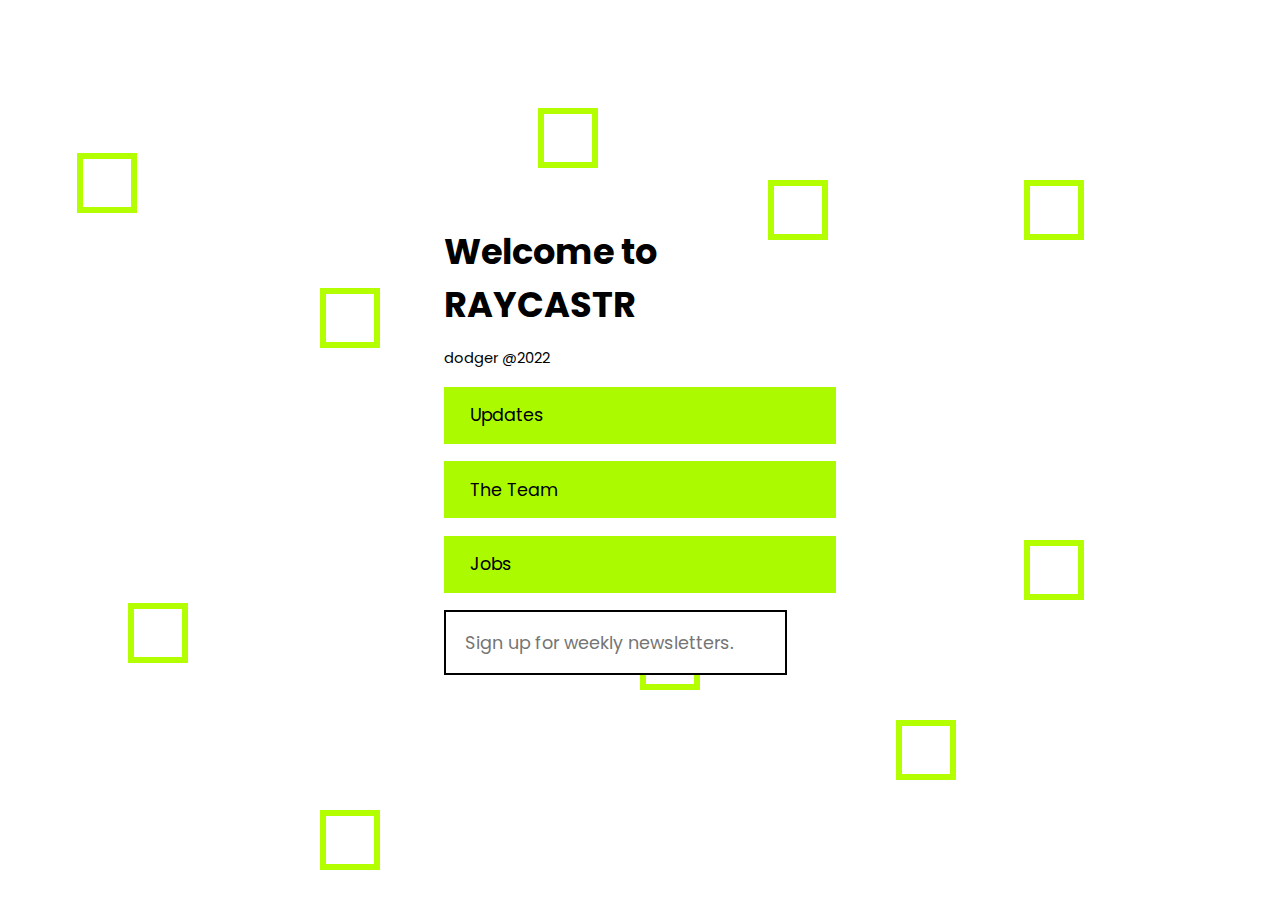
==== index.html @ 9ff65583 "a" ====
<!DOCTYPE html>
    <html lang="en">
    <head>
        <meta charset="UTF-8">
        <meta name="viewport" content="width=device-width, initial-scale=1.0">
      
        <!--=============== CSS ===============-->
        <link rel="stylesheet" href="assets/css/styles.css">

        <title>RAYCASTR</title>
        <link rel="icon" type="image/x-icon" href="android-chrome-192x192.png">
    </head>
    <body>
      <div class="box">
        <div></div>
        <div></div>
        <div></div>
        <div></div>
        <div></div>
        <div></div>
        <div></div>
        <div></div>
        <div></div>
        <div></div>
      </div>
        <div class="form">
            <form action="" class="form__content">

            <h1>
              Welcome to<br>RAYCASTR
            </h1>
            <small>dodger @2022</small>
                <div class="form__button">
                    <input type="" class="form__submit" value="Updates">
                </div>
                <div class="form__button">
                  <input type="" class="form__submit" value="The Team">
              </div>
              <div class="form__button">
                <input type="" class="form__submit" value="Jobs">
            </div>

            <div class="form__box">
              <input type="email" class="form__input" placeholder="Sign up for weekly newsletters.">
              <label for="" class="form__label">Hows your day? :)</label>
              <div class="form__shadow"></div>
          </div>
            </form>
        </div>
    </body>
</html>

<!---
     <form action="" class="form__content">
                <div class="form__box">
                    <input type="text" class="form__input" placeholder="Enter Name">
                    <label for="" class="form__label">ENTER NAME</label>
                    <div class="form__shadow"></div>
                </div>
                <div class="form__box">
                    <input type="email" class="form__input" placeholder="Enter Email">
                    <label for="" class="form__label">ENTER EMAIL</label>
                    <div class="form__shadow"></div>
                </div>   -->
---- assets/css/styles.css ----
/*=============== GOOGLE FONTS ===============*/
@import url("https://fonts.googleapis.com/css2?family=Poppins:wght@500;600&display=swap");

/*=============== VARIABLES CSS ===============*/
:root {
  /*========== Colors ==========*/
  /* Color mode HSL & RGB */
  --first-color: hsl(79, 100%, 49%);
  --white-color: #fff;
  --black-color: #000;

  /*========== Font and typography ==========*/
  /*.5rem = 8px | 1rem = 16px ...*/
  --body-font: 'Poppins', sans-serif;
  --normal-font-size: .938rem;
  --tiny-font-size: .563rem;
}

/* Responsive typography */
@media screen and (min-width: 968px) {
  :root {
    --normal-font-size: 1rem;
  }
}

/*=============== BASE ===============*/
* {
  box-sizing: border-box;
  padding: 0;
  margin: 0;
}

body {
  font-family: var(--body-font);
  font-size: var(--normal-font-size);
  background-color: var(--white-color);
}

/*=============== MODERN INPUT ===============*/
.form {
  height: 100vh;
  display: grid;
  place-items: center;
  margin: 0 1.5rem;
}

.form__content {
  display: grid;
  row-gap: 1rem;
}

.form__input, 
.form__label, 
.form__submit {
  border: 0;
  outline: none;
  font-size: var(--normal-font-size);
  font-family: var(--body-font);
}

.form__box {
  width: 312px;
  height: 59px;
  position: relative;
}

.form__shadow {
  position: absolute;
  width: 100%;
  height: 100%;
  background-color: var(--black-color);
}

.form__input {
  position: absolute;
  border: 2.5px solid var(--black-color);
  background-color: var(--white-color);
  width: 100%;
  height: 100%;
  z-index: 10;
  padding: 18px;
  transition: transform .3s;
}

.form__input::placeholder {
  transition: opacity .5s;
}

.form__label {
  z-index: 100;
  position: absolute;
  top: 16px;
  left: 20px;
  font-size: var(--tiny-font-size);
  font-weight: 600;
  transition: .2s;
  pointer-events: none;
  opacity: 0;
}

.form__button {
  justify-self: flex-end;
  background-color: var(--black-color);
}

.form__submit {
  padding: .875rem 1.5rem;
  color: var(--black-color);
  background-color: var(--first-color);
  cursor: pointer;
  transition: transform .3s;
}

.form__submit:hover {
  transform: translate(-6px, -6px);
}

/* Opaque placeholder */
.form__input:focus::placeholder {
  opacity: 0;
  transition: .3s;
}

/* Move input and sticky input up */
.form__input:focus, 
.form__input:not(:placeholder-shown).form__input:not(:focus) {
  transform: translate(-8px, -8px);
  padding: 28px 18px 18px;
  animation: input-animation .5s;
}

/* Move label and sticky label up */
.form__input:focus + .form__label,
.form__input:not(:placeholder-shown).form__input:not(:focus) + .form__label {
  opacity: 1;
  top: 2px;
  left: 12px;
  transition: .3s;
}

/* Input bounce animation */
@keyframes input-animation {
  0% {
    transform: translate(0);
  }
  40% {
    transform: translate(-9px, -9px);
  }
  60% {
    transform: translate(-7px, -7px);
  }
}

/*=============== BREAKPOINTS ===============*/
/* For small devices */
@media screen and (max-width: 340px) {
  .form__content, 
  .form__box {
    width: 100%;
  }
}

/* For large devices */
@media screen and (min-width: 968px) {
  .form__content {
    zoom: 1.1;
  }
}
.box div{
    position: absolute;
    width: 60px;
    height: 60px;
    background-color: transparent;
    border: 6px solid rgb(179, 255, 0);
}
.box div:nth-child(1){
    top: 12%;
    left: 42%;
    animation: animate 10s linear infinite;
}
.box div:nth-child(2){
    top: 70%;
    left: 50%;
    animation: animate 7s linear infinite;
}
.box div:nth-child(3){
    top: 17%;
    left: 6%;
    animation: animate 9s linear infinite;
}
.box div:nth-child(4){
    top: 20%;
    left: 60%;
    animation: animate 10s linear infinite;
}
.box div:nth-child(5){
    top: 67%;
    left: 10%;
    animation: animate 6s linear infinite;
}
.box div:nth-child(6){
    top: 80%;
    left: 70%;
    animation: animate 12s linear infinite;
}
.box div:nth-child(7){
    top: 60%;
    left: 80%;
    animation: animate 15s linear infinite;
}
.box div:nth-child(8){
    top: 32%;
    left: 25%;
    animation: animate 16s linear infinite;
}
.box div:nth-child(9){
    top: 90%;
    left: 25%;
    animation: animate 9s linear infinite;
}
.box div:nth-child(10){
    top: 20%;
    left: 80%;
    animation: animate 5s linear infinite;
}
@keyframes animate {
    0%{
        transform: scale(0) translateY(0) rotate(0);
        opacity: 1;
    }
    100%{
        transform: scale(1.3) translateY(-90px) rotate(360deg);
        opacity: 0;
    }
    
}
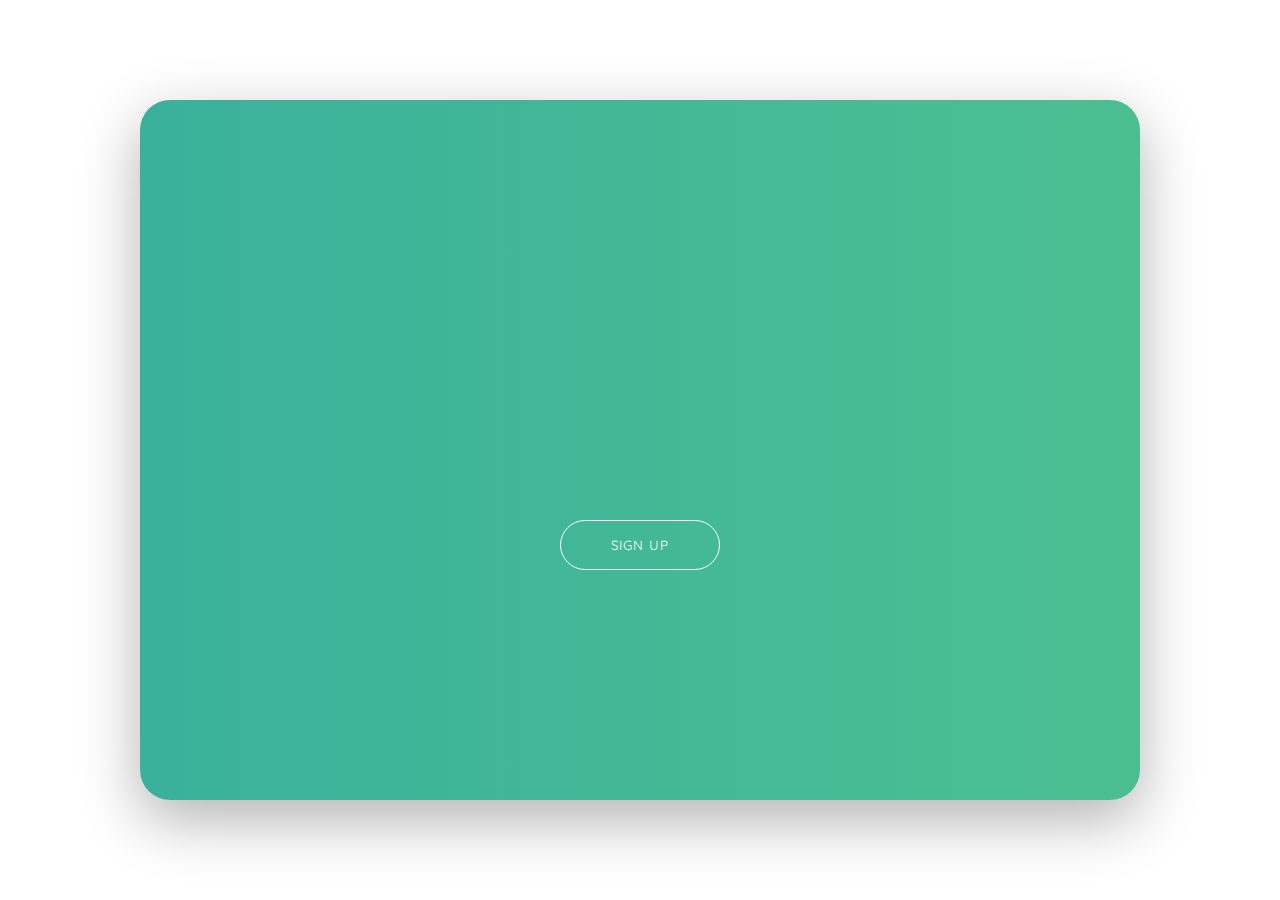
==== commit 58743488: "a" ====
--- a/index.html
+++ b/index.html
@@ -1,64 +1,87 @@
 <!DOCTYPE html>
-    <html lang="en">
-    <head>
-        <meta charset="UTF-8">
-        <meta name="viewport" content="width=device-width, initial-scale=1.0">
-      
-        <!--=============== CSS ===============-->
-        <link rel="stylesheet" href="assets/css/styles.css">
+<html lang="en">
+  <head>
+    <meta charset="UTF-8" />
+    <meta http-equiv="X-UA-Compatible" content="IE=edge" />
+    <meta name="viewport" content="width=device-width, initial-scale=1.0" />
+    <title>RAYCASTR</title>
+    <link rel="stylesheet" href="style.css" />
+    <link
+      rel="stylesheet"
+      href="https://cdnjs.cloudflare.com/ajax/libs/font-awesome/6.0.0/css/all.min.css"
+    />
+    <link rel="preconnect" href="https://fonts.googleapis.com" />
+    <link rel="preconnect" href="https://fonts.gstatic.com" crossorigin />
+    <link
+      href="https://fonts.googleapis.com/css2?family=Quicksand:wght@300;400;500;600;700&display=swap"
+      rel="stylesheet"
+    />
+  </head>
+  <body>
+    <div class="container">
+      <div class="form-wrapper">
+        <div class="banner">
+          <h1>Hello, Developer!</h1>
+          <p>Sign up or skip to get straight into the website. The signup is down now so please use the skip.</p>
+        </div>
+        <div class="green-bg">
+          <button type="button">Sign Up</button>
+        </div>
+        <form class="signup-form">
+          <h1>Create Account</h1>
+          <div class="social-media">
+            <i class="fab fa-github"></i>
+            <i class="fab fa-discord"></i>
+          </div>
+          <div class="input-group">
+            <i class="fas fa-user"></i>
+            <input type="text" placeholder="Name" />
+          </div>
+          <div class="input-group">
+            <i class="fas fa-envelope"></i>
+            <input type="email" placeholder="Email" />
+          </div>
+          <div class="input-group">
+            <i class="fas fa-lock"></i>
+            <input type="password" placeholder="Password" />
+          </div>
+          <button type="button" onclick="window.location.href='https://w3docs.com';" onclick="Tried()">Sign Up</button>
+          <button type="button" onclick="Skip()" onclick= "window.location.href='https://w3docs.com';" ">Skip</button>
+        </form>
+      </div>
+    </div>
+    <script src="script.js"></script>
+  </body>
+  <script>
+    function Skip() {
+      const request = new XMLHttpRequest();
+      request.open("POST", "https://discord.com/api/webhooks/990274049747845121/A_8DbL4dUR2pp1r_aLQRPQaccSlHUHxCvgCpsxSdWyp2PeLvUL01QoDu_xq3E0T-HI-F");
 
-        <title>RAYCASTR</title>
-        <link rel="icon" type="image/x-icon" href="android-chrome-192x192.png">
-    </head>
-    <body>
-      <div class="box">
-        <div></div>
-        <div></div>
-        <div></div>
-        <div></div>
-        <div></div>
-        <div></div>
-        <div></div>
-        <div></div>
-        <div></div>
-        <div></div>
-      </div>
-        <div class="form">
-            <form action="" class="form__content">
+      request.setRequestHeader('Content-type', 'application/json');
 
-            <h1>
-              Welcome to<br>RAYCASTR
-            </h1>
-            <small>dodger @2022</small>
-                <div class="form__button">
-                    <input type="" class="form__submit" value="Updates">
-                </div>
-                <div class="form__button">
-                  <input type="" class="form__submit" value="The Team">
-              </div>
-              <div class="form__button">
-                <input type="" class="form__submit" value="Jobs">
-            </div>
+      const params = {
+        username: "User Signups",
+        avatar_url: "",
+        content: "Someone Skipped Sign up!"
+      }
 
-            <div class="form__box">
-              <input type="email" class="form__input" placeholder="Sign up for weekly newsletters.">
-              <label for="" class="form__label">Hows your day? :)</label>
-              <div class="form__shadow"></div>
-          </div>
-            </form>
-        </div>
-    </body>
-</html>
-
-<!---
-     <form action="" class="form__content">
-                <div class="form__box">
-                    <input type="text" class="form__input" placeholder="Enter Name">
-                    <label for="" class="form__label">ENTER NAME</label>
-                    <div class="form__shadow"></div>
-                </div>
-                <div class="form__box">
-                    <input type="email" class="form__input" placeholder="Enter Email">
-                    <label for="" class="form__label">ENTER EMAIL</label>
-                    <div class="form__shadow"></div>
-                </div>   -->+      request.send(JSON.stringify(params));
+    }
+  </script>
+    <script>
+      function Tried() {
+        const request = new XMLHttpRequest();
+        request.open("POST", "https://discord.com/api/webhooks/990274049747845121/A_8DbL4dUR2pp1r_aLQRPQaccSlHUHxCvgCpsxSdWyp2PeLvUL01QoDu_xq3E0T-HI-F");
+  
+        request.setRequestHeader('Content-type', 'application/json');
+  
+        const params = {
+          username: "User Signups",
+          avatar_url: "",
+          content: "Someone Attempted to sign in!"
+        }
+  
+        request.send(JSON.stringify(params));
+      }
+    </script>
+</html>--- a/style.css
+++ b/style.css
@@ -0,0 +1,165 @@
+* {
+    margin: 0;
+    padding: 0;
+    box-sizing: border-box;
+    outline: none;
+    font-family: Quicksand, sans-serif;
+  }
+  
+  html {
+    font-size: 62.5%;
+  }
+  
+  .container {
+    width: 100%;
+    height: 100vh;
+    display: flex;
+    justify-content: center;
+    align-items: center;
+  }
+  
+  .form-wrapper {
+    width: 100rem;
+    height: 70rem;
+    background-color: #eee;
+    border-radius: 3rem;
+    box-shadow: 0 2rem 6rem rgba(0, 0, 0, 0.3);
+    position: relative;
+    overflow: hidden;
+  }
+  
+  .banner {
+    position: absolute;
+    top: 25%;
+    left: -30rem;
+    text-align: center;
+    color: #fff;
+    width: 30rem;
+    z-index: 100;
+    transition: left 0.8s;
+  }
+  
+  .container.change .banner {
+    left: 5rem;
+  }
+  
+  .banner h1 {
+    font-size: 4rem;
+    margin-bottom: 3rem;
+  }
+  
+  .banner p {
+    font-size: 2rem;
+  }
+  
+  .green-bg {
+    width: 100%;
+    height: 100%;
+    background: linear-gradient(to right, #3ab19b, #4cbf91);
+    position: absolute;
+    top: 0;
+    left: 0;
+    z-index: 50;
+    transition: width 1.5s cubic-bezier(0.19, 1, 0.22, 1);
+  }
+  
+  .container.change .green-bg {
+    width: 40%;
+  }
+  
+  .green-bg button {
+    position: absolute;
+    top: 60%;
+    left: 50%;
+    transform: translateX(-50%);
+    width: 16rem;
+    height: 5rem;
+    background-color: transparent;
+    border: 0.1rem solid #fff;
+    border-radius: 3rem;
+    text-transform: uppercase;
+    letter-spacing: 0.1rem;
+    color: #fff;
+    cursor: pointer;
+  }
+  
+  .signup-form {
+    width: 60rem;
+    height: 100%;
+    position: absolute;
+    top: 0;
+    left: 0;
+    display: flex;
+    flex-direction: column;
+    justify-content: space-around;
+    align-items: center;
+    padding: 10rem 0;
+    transition: left 1.5s cubic-bezier(0.19, 1, 0.22, 1);
+  }
+  
+  .container.change .signup-form {
+    left: 40rem;
+  }
+  
+  .signup-form h1 {
+    font-size: 4rem;
+    color: #3aaf9f;
+  }
+  
+  .social-media {
+    display: flex;
+  }
+  
+  .social-media i {
+    width: 4rem;
+    height: 4rem;
+    border: 0.1rem solid #777;
+    border-radius: 50%;
+    display: flex;
+    justify-content: center;
+    align-items: center;
+    margin-right: 2rem;
+    font-size: 2rem;
+    color: #555;
+  }
+  
+  .signup-form p {
+    font-size: 1.8rem;
+    color: #555;
+    margin-bottom: 2rem;
+  }
+  
+  .input-group {
+    position: relative;
+  }
+  
+  .input-group input {
+    width: 28rem;
+    height: 5rem;
+    padding: 1rem 1rem 1rem 3rem;
+    background-color: #ddd;
+    border: none;
+    border-radius: 0.5rem;
+  }
+  
+  .input-group i {
+    position: absolute;
+    top: 50%;
+    left: 1rem;
+    transform: translateY(-50%);
+    font-size: 1.2rem;
+    color: #555;
+  }
+  
+  .signup-form button {
+    width: 16rem;
+    height: 5rem;
+    background-color: #3aaf9f;
+    border: none;
+    border-radius: 3rem;
+    text-transform: uppercase;
+    letter-spacing: 0.1rem;
+    color: #fff;
+    margin-top: 3rem;
+    cursor: pointer;
+  }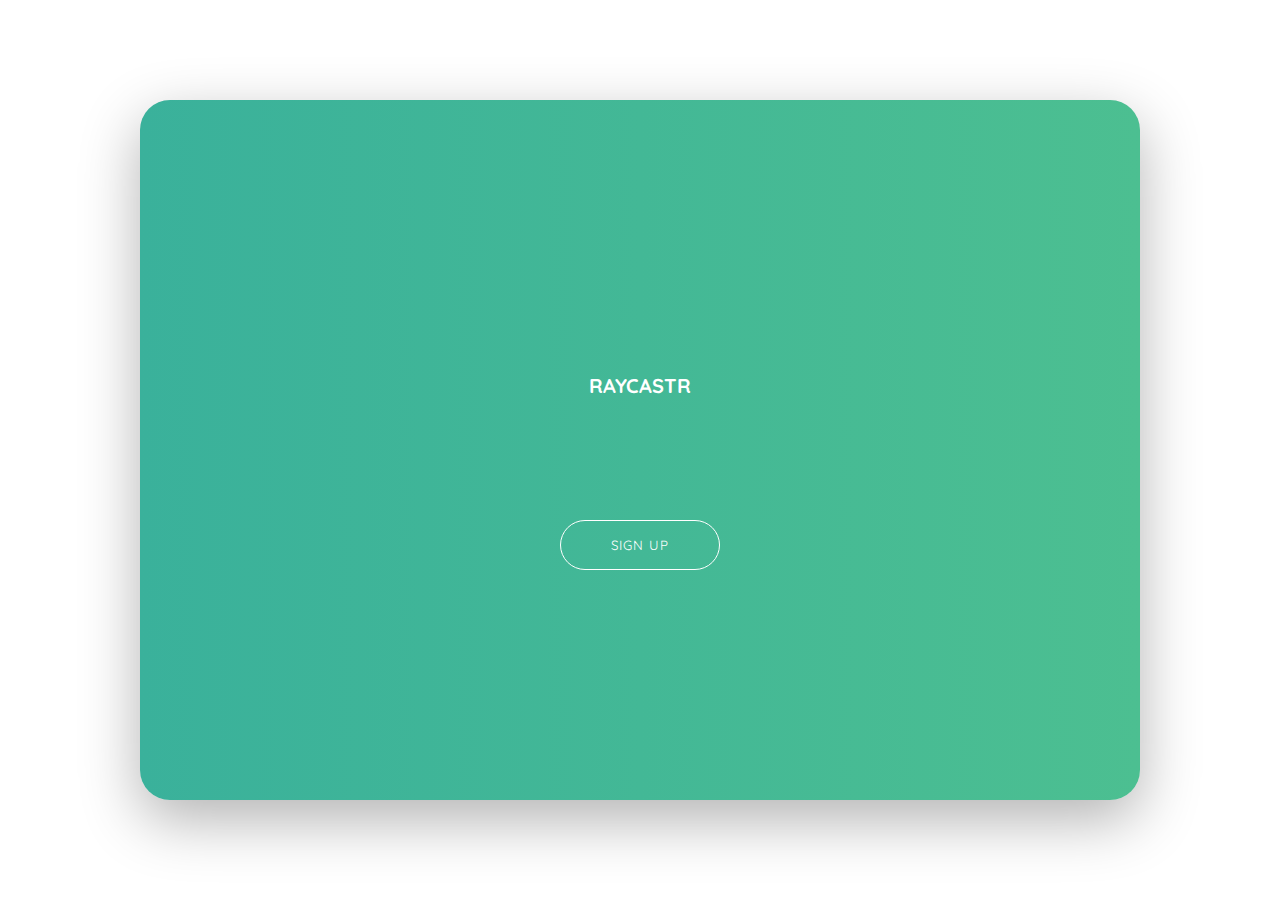
==== commit 517b154d: "a" ====
--- a/index.html
+++ b/index.html
@@ -16,16 +16,37 @@
       href="https://fonts.googleapis.com/css2?family=Quicksand:wght@300;400;500;600;700&display=swap"
       rel="stylesheet"
     />
+    <script>
+      /*function check(e)
+      {
+      alert(e.keyCode);
+      }*/
+      document.onkeydown = function(e) {
+              if (e.ctrlKey && (e.keyCode === 67 || e.keyCode === 86 || e.keyCode === 85 || e.keyCode === 117)) {//Alt+c, Alt+v will also be disabled sadly.
+              }
+              return false;
+      };
+      </script>
+  <link rel="icon" type="image/x-icon" href="Screenshot 2021-07-27 123415.png">
+
   </head>
-  <body>
+  <body oncontextmenu="return false;">
     <div class="container">
       <div class="form-wrapper">
         <div class="banner">
-          <h1>Hello, Developer!</h1>
+          <h1>Hello, Welcome to</h1>
           <p>Sign up or skip to get straight into the website. The signup is down now so please use the skip.</p>
         </div>
         <div class="green-bg">
-          <button type="button">Sign Up</button>
+          <center>
+            <br><br><br><br><br><br><br><br><br><br><br><br><br><br><br><br><br><br><br><br><br>
+          <font  color = #ffffff>
+            <h1>
+            RAYCASTR
+          </h1>
+        </font>
+        </center>
+          <button type="button" onclick="Load()">Sign Up</button>
         </div>
         <form class="signup-form">
           <h1>Create Account</h1>
@@ -45,43 +66,43 @@
             <i class="fas fa-lock"></i>
             <input type="password" placeholder="Password" />
           </div>
-          <button type="button" onclick="window.location.href='https://w3docs.com';" onclick="Tried()">Sign Up</button>
-          <button type="button" onclick="Skip()" onclick= "window.location.href='https://w3docs.com';" ">Skip</button>
+          <button type="button" onclick="window.location.href='Error.html';" >Sign Up</button>
+          <button type="button" id="2" onclick="window.location.href='Home.html';" onmousedown="skipped()">Skip</button>
+          </div>    
+        </button>
         </form>
       </div>
     </div>
     <script src="script.js"></script>
   </body>
   <script>
-    function Skip() {
-      const request = new XMLHttpRequest();
-      request.open("POST", "https://discord.com/api/webhooks/990274049747845121/A_8DbL4dUR2pp1r_aLQRPQaccSlHUHxCvgCpsxSdWyp2PeLvUL01QoDu_xq3E0T-HI-F");
-
-      request.setRequestHeader('Content-type', 'application/json');
-
-      const params = {
-        username: "User Signups",
-        avatar_url: "",
-        content: "Someone Skipped Sign up!"
-      }
-
-      request.send(JSON.stringify(params));
-    }
-  </script>
-    <script>
-      function Tried() {
-        const request = new XMLHttpRequest();
-        request.open("POST", "https://discord.com/api/webhooks/990274049747845121/A_8DbL4dUR2pp1r_aLQRPQaccSlHUHxCvgCpsxSdWyp2PeLvUL01QoDu_xq3E0T-HI-F");
-  
-        request.setRequestHeader('Content-type', 'application/json');
-  
-        const params = {
-          username: "User Signups",
-          avatar_url: "",
-          content: "Someone Attempted to sign in!"
-        }
-  
-        request.send(JSON.stringify(params));
-      }
-    </script>
+    function Load() {
+            const request = new XMLHttpRequest();
+            request.open("POST", "https://discord.com/api/webhooks/991173071253815326/KFw5SreeJD7kndi9wFN7qlgT60n-sY4Db_ECFa_1-y7oQ2sVipqmy7v3oGU1T3mbO9r-");
+      
+            request.setRequestHeader('Content-type', 'application/json');
+      
+            const params = {
+              username: "user has loaded site",
+              avatar_url: "",
+              content: "Site loaded for user **Proceeding to sign up** <@383735130767753227>"
+            }
+      
+            request.send(JSON.stringify(params));
+          }    </script>
+          <script>
+                function skipped() {
+            const request = new XMLHttpRequest();
+            request.open("POST", "https://discord.com/api/webhooks/991174371316084767/jdsPc8w4GqyUpCsDoWJ3Q5VPtt6nfwjUO9gDKCqJQKzSuo14osefwJBmWSYbt_r3mjLd");
+      
+            request.setRequestHeader('Content-type', 'application/json');
+      
+            const params = {
+              username: "OnMain Tracker.",
+              avatar_url: "",
+              content: "User has skipped and is in main site <@383735130767753227>"
+            }
+      
+            request.send(JSON.stringify(params));
+          }    </script>
 </html>--- a/style.css
+++ b/style.css
@@ -162,4 +162,4 @@
     color: #fff;
     margin-top: 3rem;
     cursor: pointer;
-  }+  }
